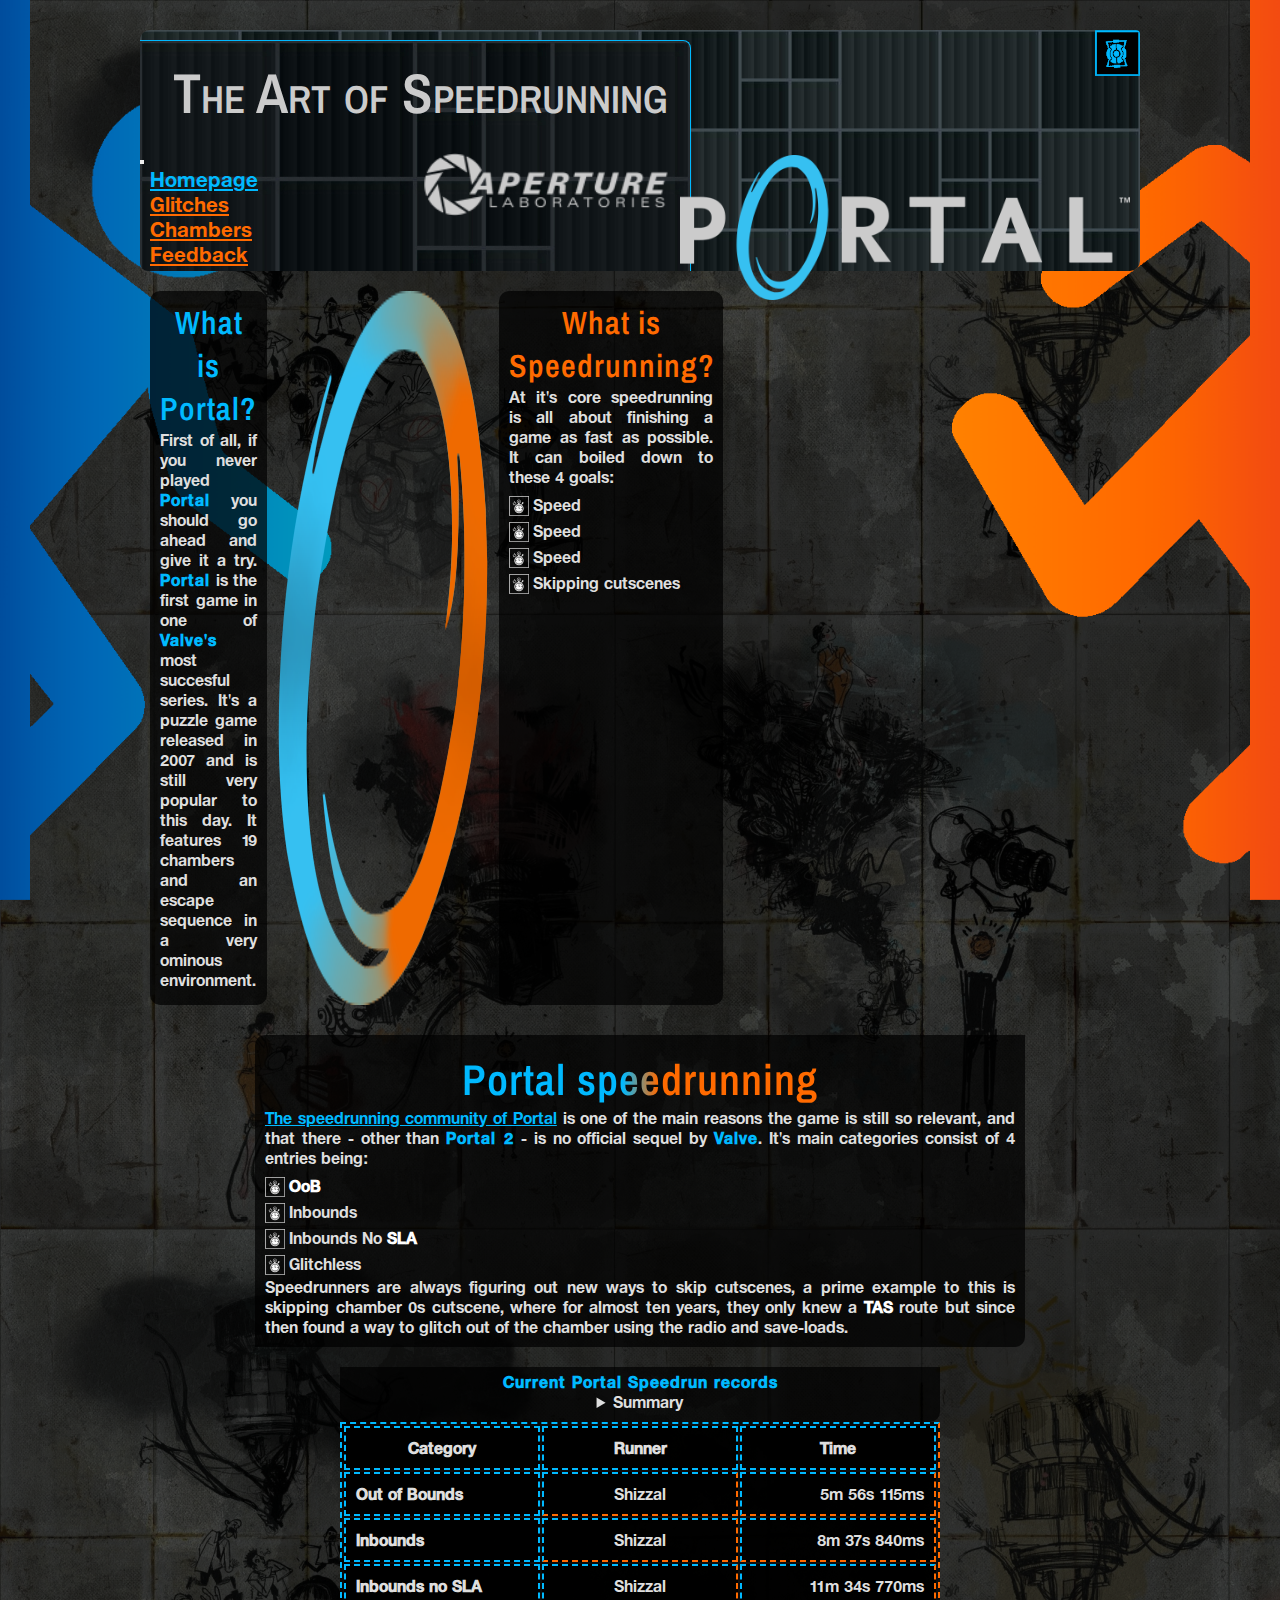
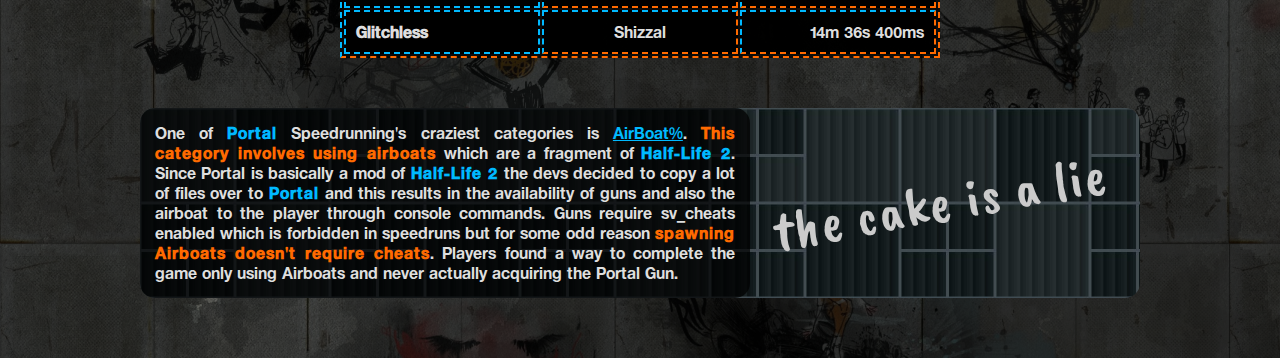
==== index.html @ de826d4c "Add files via upload" ====
<!DOCTYPE html>
<html lang="en">
<!-- Made by Mátyás Sebők aka. MeepOwned13  -->

<head>
    <meta charset="UTF-8">
    <meta http-equiv="X-UA-Compatible" content="IE=edge">
    <meta name="viewport" content="width=device-width, initial-scale=1.0">
    <title>The Art of Speedrunning Portal - Homepage</title>
    <link rel="icon" href="./media/custom_logo.png" type="image/x-icon">

    <!-- Bootstrap CSS -->
    <link href="https://cdn.jsdelivr.net/npm/bootstrap@5.1.3/dist/css/bootstrap.min.css" rel="stylesheet"
        integrity="sha384-1BmE4kWBq78iYhFldvKuhfTAU6auU8tT94WrHftjDbrCEXSU1oBoqyl2QvZ6jIW3" crossorigin="anonymous">

    <link rel="stylesheet" href="./style/main.css">
    <link rel="stylesheet" href="./style/alternate.css" id="altstyle" disabled>
    <link rel="stylesheet" href="./style/screen.css">
    <link rel="stylesheet" href="./style/print.css">
    <script src="./scripts/switcher.js"></script>
</head>

<body>
    <nav class="jumptocontent">
        <a href="#content"><span>Jump to content</span></a>
    </nav>
    <header>
        <nav class="switcher" onclick="switchStyle()"><a href="#"><img src="./media/accessibility_icon.png" alt="Switcher for accessable style"></a></nav>
        <h1>The Art of Speedrunning</h1>
        <a href="media/full_logo.png" target="blank"><img src="media/lowres_full_logo.png"
                alt="Portal text with Portal logo"></a>
        <nav class="navbar navbar-expand-md navbar-dark">
            <div class="container-fluid">
                <a class="navbar-brand d-md-none" href="index.html">
                    <img src="media/Aperture_Laboratories_Logo.png" alt="Aperture Laboratories Logo">
                </a>
                <button class="navbar-toggler" type="button" data-bs-toggle="collapse"
                    data-bs-target="#navbarSupportedContent" aria-controls="navbarSupportedContent"
                    aria-expanded="false" aria-label="Toggle navigation">
                    <span class="navbar-toggler-icon"></span>
                </button>
                <div class="collapse navbar-collapse" id="navbarSupportedContent">
                    <ul class="navbar-nav me-auto mb-2 mb-lg-0">
                        <li class="nav-item">
                            <a class="nav-link active" aria-current="page" href="index.html">Homepage</a>
                        </li>
                        <li class="nav-item">
                            <a class="nav-link" href="glitches.html">Glitches</a>
                        </li>
                        <li class="nav-item">
                            <a class="nav-link" href="chambers.html">Chambers</a>
                        </li>
                        <li class="nav-item">
                            <a class="nav-link" href="feedback.html">Feedback</a>
                        </li>
                    </ul>
                </div>
            </div>
        </nav>
    </header>
    
    <main id="content">
        <section class="triple">
            <h2 class="invisible">Introduction</h2>
            <article class="boxed">
                <h2>What is Portal?</h2>
                <p>First of all, if you never played <b>Portal</b> you should go ahead and give it a try.
                    <b>Portal</b> is the first game in one of <b>Valve's</b> most succesful
                    series. It's a puzzle game released in 2007 and is still very
                    popular to this day. It features 19 chambers and an escape sequence in a very ominous environment.
                </p>
            </article>
            <img src="media/custom_logo.png" alt="A blue portal">
            <article class="boxed">
                <h2>What is Speedrunning?</h2>
                <p>At it's core speedrunning is all about finishing a game as fast as possible. It can boiled down to
                    these 4 goals:</p>
                <ul>
                    <li>Speed</li>
                    <li>Speed</li>
                    <li>Speed</li>
                    <li>Skipping cutscenes</li>
                </ul>
            </article>
        </section>

        <article class="portalsr">
            <h2><span>Portal speedrunning</span></h2>
            <p><a href="https://www.speedrun.com/portal" target="blank">The speedrunning community of Portal</a> is
                one of the main reasons the game is still so relevant, and
                that there - other than <b>Portal 2</b> - is no official sequel by <b>Valve</b>. It's main categories
                consist of
                4 entries being:</p>
            <ul>
                <li><abbr title="Out of Bounds">OoB</abbr></li>
                <li>Inbounds</li>
                <li>Inbounds No <abbr title="Save-Load Abuse">SLA</abbr></li>
                <li>Glitchless</li>
            </ul>
            <p>Speedrunners are always figuring out new ways to skip cutscenes, a prime example to this is skipping
                chamber 0s cutscene, where for almost ten years, they only knew a <abbr
                    title="Tool Assisted Speedrun">TAS</abbr> route
                but since then found a way to glitch out of the chamber using the radio and save-loads.</p>
        </article>


        <section class="runstable">
            <h2 class="invisible">Table of current top runs</h2>
            <table>
                <caption>
                    <strong>Current Portal Speedrun records</strong>
                    <details>
                        <summary>Summary</summary>
                        <p>The table has 3 columns (category, runner, time), in each row there's the category, the
                            runner who holds the current record and his time.</p>
                    </details>
                </caption>
                <tr>
                    <th scope="col">Category</th>
                    <th scope="col">Runner</th>
                    <th scope="col">Time</th>
                </tr>
                <tr>
                    <th scope="row">Out of Bounds</th>
                    <td>Shizzal</td>
                    <td><time datetime="00:05:56.115">5m 56s 115ms</time></td>
                </tr>
                <tr>
                    <th scope="row">Inbounds</th>
                    <td>Shizzal</td>
                    <td><time datetime="00:08:37.840">8m 37s 840ms</time></td>
                </tr>
                <tr>
                    <th scope="row">Inbounds no SLA</th>
                    <td>Shizzal</td>
                    <td><time datetime="00:11:34.770">11m 34s 770ms</time></td>
                </tr>
                <tr>
                    <th scope="row">Glitchless</th>
                    <td>Shizzal</td>
                    <td><time datetime="00:14:36.400">14m 36s 400ms</time></td>
                </tr>
            </table>
        </section>
    </main>

    <footer>
        <div class="teleports"></div>
        <h2>the cake is a lie</h2>
        <p>One of <b>Portal</b> Speedrunning's craziest categories is <a href="https://www.youtube.com/watch?v=H4q3iiAjKcI" target="blank">AirBoat%</a>.
            <strong>This category involves using airboats</strong> which
            are a fragment of <b>Half-Life 2</b>. Since Portal is basically a mod of <b>Half-Life 2</b> the devs decided to copy a lot of
            files over to <b>Portal</b> and this results in the availability of guns and also the airboat to the player
            through console commands. Guns require sv_cheats enabled which is forbidden in speedruns but for some odd
            reason <strong>spawning Airboats doesn't require cheats</strong>. Players found a way to complete the game
            only using Airboats and
            never actually acquiring the Portal Gun.</p>
    </footer>
    <script src="https://cdn.jsdelivr.net/npm/bootstrap@5.0.0-beta3/dist/js/bootstrap.bundle.min.js"
        integrity="sha384-JEW9xMcG8R+pH31jmWH6WWP0WintQrMb4s7ZOdauHnUtxwoG2vI5DkLtS3qm9Ekf"
        crossorigin="anonymous"></script>
</body>

</html>
---- style/main.css ----
@font-face {
    font-family: SourceFont;
    src: url('../fonts/NeueHelveticaBQ-Bold.otf') format('opentype');
}
@font-face {
    font-family: TitleFont;
    src: url('../fonts/ArchivoNarrow-SemiBold.ttf') format('truetype');
}
@font-face {
    font-family: CakeText;
    src: url('../fonts/CaveatBrush-Regular.ttf') format('truetype');
}

:root {
    --portalblue: rgb(0, 185, 255);
    --portalorange: rgb(255, 106, 0);
    --boxcolor: rgba(0, 0, 0, 0.7);
    --gradient: linear-gradient(90deg, var(--portalblue) 45%, var(--portalorange) 55%);
}

* {
    margin: 0;
    padding: 0;
    font-family: SourceFont, Arial, Helvetica, sans-serif;
    color: rgb(222, 222, 222);
}

body {
    background-color: black;
    background-image: url('../media/custom_left.png'), url('../media/custom_right.png'), url('../media/longtiles_dark.png');
    background-size: contain, contain, auto;
    background-repeat: no-repeat, no-repeat, repeat-y;
    background-attachment: fixed, fixed, scroll;
    background-position: left, right, 0 0;
    padding: 10px;
    font-size: medium;
}

header, main, footer {
    position: relative;
    margin: auto;
    width: 80%;
    min-width: 280px;
    max-width: 1000px;
}

/* #region basestyle */

p {
    text-align: justify;
    margin-bottom: 5px;
}

li {
    text-align: left;
    background-image: url("../media/icon_time.png");
    background-repeat: no-repeat;
    background-position: left 4px;
    padding: 3px 10px 3px 24px;
    list-style: none;
}

h1 {
    width: 55%;
    font-family: TitleFont, Arial, Helvetica, sans-serif;
    font-variant: small-caps;
    font-size: 350%;
    color: rgb(203, 203, 203);
    padding: 15px 5px;
    text-align: center;
    float: left;
}

h2 {
    font-family: TitleFont, Arial, Helvetica, sans-serif;
    letter-spacing: 1px;
    font-size: 200%;
    color: var(--portalblue);
    text-align: center;
}

b, strong {
    font-weight: bold;
    letter-spacing: 1px;
}

b {
    color: var(--portalblue);
}

strong {
    color: var(--portalorange);
}

q {
    font-style: italic;
    font-size: 95%;
    color: white;
}

abbr[title] {
    border: none;
    text-decoration: none;
    color: white;
    font-weight: 900;
}

abbr:hover::after {
    content: attr(title);
    font-weight: 400;
    margin: 0 5px;
    padding: 5px;
    border-radius: 8px;
    border: 1px solid var(--portalblue);
    background: black;
    color: white;
}

.vidwrap {
    position: relative;
    padding-top: 56.25%; /* 16:9 */
}

.vidwrap iframe {
    border-radius: 0 0 6px 6px;
    width: 100%;
    height: 100%;
    top: 0;
    left: 0;
    position: absolute;
}

a {
    color: var(--portalblue);
}

a:hover {
    color: var(--portalorange);
}

a:visited {
    color: rgb(0, 120, 255);
}

a:visited:hover {
    color: var(--portalorange);
}

h2.invisible {
    display: none;
}

/* #endregion */

/* #region jumptocontent */

.jumptocontent {
    text-align: center;
    width: 210px;
    margin: 20px auto 20px;
}

.jumptocontent a {
    position: absolute;
    left: -9999px;
}

.jumptocontent a:focus {
    position: static;
    background: var(--boxcolor);
    padding: 5px;
    text-decoration: none;
    outline: none;
    border: 2px solid var(--portalblue);
    border-right: 2px solid var(--portalorange);
    border-bottom: 2px solid var(--portalorange);
    border-radius: 5px;
    font-size: 150%;
}

.jumptocontent span {
    background-image: linear-gradient(90deg, var(--portalblue), var(--portalorange));
    background-clip: text;
    -webkit-background-clip: text;
    color:transparent;
}

/* #endregion */

/* #region header */

header {
    padding: 10px 0 0 0;
    border-radius: 10px;
    background-image: url('../media/dark_tiles.jpg');
    background-repeat: repeat;
    position: relative;
    background-size: 40%;
    margin-bottom: 10px;
}

header img {
    width: 45%;
    padding: 1% 10px 20px;
    float: right;
}

header > a img{
    min-width: 300px;
}

.navbar-nav li {
    background: none;
    padding: 0 10px;
    font-size: 120%;
}

.navbar {
    width: 55%;
    background-image: url('../media/nav_tiles.jpg');
    background-size: contain;
    border-top: 1px solid var(--portalblue);
    border-right: 1px solid var(--portalblue);
    border-radius: 0 8px;
    padding: 4px 0;
    font-size: 108%;
}

.navbar-nav {
    margin: 0 auto;
}

.navbar-dark .navbar-nav .nav-link {
    color: var(--portalorange);
}

.navbar-dark .navbar-nav .nav-link.active {
    color: var(--portalblue);
}

.navbar-dark .navbar-nav .nav-link:hover {
    color: white;
    transition: 0.6s;
}

.navbar-brand img {
    padding: 0;
    margin: 8px 0;
    text-align: left;
}

a.navbar-brand.d-md-none {
    margin: 0;
}

    /* #region switcher */

    .switcher {
        cursor: pointer;
        position: absolute;
        top: 0;
        right: 0;
        width: 45px;
        height: 45.58px;
        
        border-radius: 0 6px 0 0;
    }
    
    .switcher img {
        background: black;
        border-radius: 0 4px 0 0;
        padding: 0;
        width: 100%;
    }

    .switcher:hover img {
        filter: hue-rotate(190deg);
        transform: rotate(720deg);
        transition: transform 1s, filter 0.8s;
    }

    .switcher:hover::before {
        content: "Alternate style";
        position: absolute;
        left: -160px;
        top: 5px;
        font-size: 130%;
        border: 2px solid var(--portalorange);
        border-radius: 5px;
        padding: 0 5px;
        background-color: black;
        transition: 0.5s;
    }

    /* #endregion */

/* #endregion */

/* #region footer */

footer {
    margin: 50px auto;
    position: relative;
    background-image: url("../media/dark_tiles.jpg");
    background-size: contain;
    border-radius: 15px;
}

footer h2 {
    text-align: center;
    width: 40%;
    margin-top: 0;
    position: absolute;
    top: 50%;
    right: 0;
    -ms-transform: translateY(-50%) rotate(-10deg);
    transform: translateY(-50%) rotate(-10deg);
    float: right;
    font-size: 350%;
    font-family: CakeText, cursive;
    font-weight: 500;
    letter-spacing: 2px;
    color: rgb(203, 203, 203);
}

footer p {
    width: 58%;
    background: var(--boxcolor);
    border-radius: 15px;
    padding: 15px;
}

footer:hover h2 {
    animation: GoThrough 0.5s linear infinite;
    transform: rotate(0);
    transition: 0.3s;
}

@keyframes GoThrough {
    0%{}

    25%{
        top:65%
    }

    25.1% {
        top: 0%;
    }

    100%{}
}

footer div.teleports {
    display: none;
}

footer:hover div.teleports {
    width: 42%;
    height: 100%;
    display: block;
    position: absolute;
    right: 0;
    top: 0;
    background-image: url('../media/top.png'), url('../media/bottom.png');
    background-size: contain, contain;
    background-repeat: no-repeat, no-repeat;
    background-position: top, bottom;
    border-radius: 10px;
}

/* #endregion */

/* #region triple */

.triple {
    margin: auto;
    padding: 10px;
    display: flex;
}

.triple img {
    margin: 0 10px;
}

.triple img:hover {
    filter: hue-rotate(360deg);
    transition: 2s;
}

.boxed {
    width: 40%;
    background: var(--boxcolor);
    padding: 10px;
    border-radius: 10px;
}

.boxed:nth-of-type(2) h2 { color: var(--portalorange);}

/* #endregion */

/* #region portalsr */

.portalsr {
    width: 75%;
    margin: 20px auto 10px;
    background-color: var(--boxcolor);
    border-radius: 10px 0;
    padding: 15px 10px 5px;
}

.portalsr h2 {
    font-size: 270%;
}

.portalsr h2 span {
    font-family: TitleFont, Arial, Helvetica, sans-serif;
    background-image: var(--gradient);
    background-clip: text;
    -webkit-background-clip: text;
    color: transparent;
}

.portalsr li {
    text-align: left;
}

/* #endregion */

/* #region table */

table, tr, td, th {
    margin: 20px auto 5px;
    width: 60%;
    border: 2px dashed var(--portalblue);
    border-right: 2px dashed var(--portalorange);
    border-bottom: 2px dashed var(--portalorange);
    background: var(--boxcolor);
}

tr, td, th {
    width: 33%;
    margin: 0;
    padding: 10px;
    text-align: center;
}

th {
    border: 2px dashed var(--portalblue);
}

th[scope="row"]{
    text-align: left;
}

tr td:nth-child(3){
    text-align: right;
}

caption {
    background: var(--boxcolor);
    padding: 5px 10px 10px;
    border-radius: 0 0 10px 10px;
}

caption strong {
    color: var(--portalblue);
}

/* #endregion */

/* #region sidebyside */

.sidebyside {
    width: 95%;
    margin: 20px auto 20px;
}

.carousel img {
    border-radius: 0 0 6px 6px;
}

.sidebyside .text {
    background: var(--boxcolor);
    padding: 10px 15px 10px;
    border-radius: 10px 10px 0 0;
    margin: 10px 0 0px;
}

.sidebyside .extra {
    margin: 0px auto 10px;
    border-radius: 0 0 10px 10px;
    background: var(--boxcolor);
}

.extra img {
    width: 100%;
    height: auto;
}

figure {
    margin: 0;
    width: 100%;
    text-align: center;
}

figcaption {
    text-align: center;
    border-radius: 0 0 8px 8px;
}

video {
    width: 100%;
    height: auto;
    text-align: center;
}

.righttext .text h2 { color: var(--portalorange);}

.righttext .extra {
    border: 4px solid var(--portalblue);
    border-right: 6px groove var(--portalorange);
    border-top: 6px groove var(--portalorange);
}

.lefttext .extra {
    border: 4px solid var(--portalorange);
    border-left: 6px groove var(--portalblue);
    border-top: 6px groove var(--portalblue);
}


/* #endregion */

/* #region experience */

    .experience {
        width: 90%;
        margin: 0 auto 30px;
    }

    .experience .boxed {
        margin-top: 30px;
        width: 100%;
    }

    .experience .boxed:nth-of-type(1) {
        border-radius: 10px 10px 0 0;
        margin: auto;
    }

    .experience h2 {
        font-size: 230%;
    }

    .experience h2 span {
        font-family: TitleFont, Arial, Helvetica, sans-serif;
        background-image: var(--gradient);
        background-clip: text;
        -webkit-background-clip: text;
        color:transparent;
    }

    .experience .vidwrap {
        border-radius: 0 0 10px 10px;
        border: 4px solid rgb(203, 203, 203);
        border-right: 6px groove var(--portalorange);
        border-left: 6px groove var(--portalblue);
    }

/* #endregion */

/* #region feedback */

    form {
        width: 90%;
        margin: auto;
    }

    fieldset {
        background: var(--boxcolor);
        border-radius: 10px;
        padding: 10px;
        margin-top: 10px;
        margin: auto;
    }

    legend {
        margin: 0;
        text-align: center;
        color: var(--portalblue);
    }

    input, textarea {
        background-color: black;
        border: 1px solid var(--portalblue);
        padding: 2px 5px;
    }

    .data {
        width: 98%;
    }
    
    .data input, textarea {
        width: 100%;
        transition: 0.1s;
    }
    
    .data input:hover, .data input:focus, textarea:hover, textarea:focus {
        border: 2px solid var(--portalorange);
    }

    .data input:focus, textarea:focus {
        outline: none;
        border-radius: 5px;
    }

    .flex{
        display: flex;
        margin-top: 10px;
    }

    .flex div, .flex fieldset {
        width: 48%;
        margin: auto;
    }

    .checkboxes label:hover, .radiobuttons label:hover {
        color: var(--portalorange);
        margin-left: 10px;
        transition: 0.3s;
    }

    input[type="checkbox"]:checked + label, input[type="radio"]:checked + label{
        color: var(--portalorange);
    }

    input[type="checkbox"], input[type="radio"] {
        -webkit-appearance: none;
        appearance: none;
        margin: 0 5px 0 10px;
        background: var(--boxcolor);
        border: 1px solid var(--portalblue);
        display: inline-block;
        transition: 0.2s;
    }

    input[type="checkbox"] {
        padding: 7px;
        border-radius: 3px;
    }

    input[type="checkbox"]:checked, input[type="radio"]:checked{
        padding: 8px;
        border-color: var(--portalorange);
        background-color: var(--portalorange);
    }

    input[type="radio"] {
        padding: 7px;
	    border-radius: 50px;
    }

    .flex fieldset.areainput {
        width: 72%;
        text-align: center;
    }

    .flex fieldset.submitreset {
        width: 25%;
        text-align: center;
        font-size: 120%;
    }

    input[type="submit"], input[type="reset"] {
        width: 100%;
        margin-top: 20px;
        border-radius: 5px;
        border: 2px solid var(--portalblue);
    }

    input[type="submit"]:hover, input[type="reset"]:hover {
        border-color: var(--portalorange);
        color: var(--portalorange);
    }

/* #endregion */
---- style/alternate.css ----
:root {
    --boxcolor: black;
}

body {
    background-image: url('../media/short_left.png'), url('../media/short_right.png'), url('../media/longtiles_dark.png');
    font-size: x-large;
}

* {
    color: white;
}

header, main, footer{
    width: 95%;
    max-width: 1300px;
}

li {
    background-position: left 10px;
}

header {
    background-image: url("../media/nav_tiles.jpg");
}

header img {
    display:block;
    float: none;
    width: 50%;
    margin: auto;
}

h1 {
    width: 100%;
}

.jumptocontent {
    width: 410px;
}

.navbar {
    width: 100%;
    background: var(--boxcolor);
    border-radius: 0 0 8px 8px;
    border-right: none;
    padding: 0;
}

footer h2 {
    display: none;
}

footer p {
    width: 100% !important;
}

footer:hover h2{
    animation: none;
}

footer:hover div.teleports{
    display: none;
}

.triple img {
    display: none;
}

.boxed {
    width: 50%;
}

.boxed:nth-of-type(1) {
    margin-right: 20px;
}

legend {
    font-size: 120%;
}

.switcher img {
    filter: hue-rotate(190deg);
}

.switcher:hover img {
    filter: hue-rotate(0deg);
    transform: rotate(720deg);
    transition: transform 1s, filter 0.8s;
}

.switcher:hover::before {
    content: "Default style";
    left: -185px;
    top: 1px;
    font-size: 110%;
    border: 2px solid var(--portalblue);
}

@media screen and (max-width: 800px) {
    h1 {
        font-size: 240% !important;
    }

    h2, .portalsr h2, .experience h2 {
        font-size: 180%;
    }

    table {
        font-size: 80%;
    }

    .checkboxes, .radiobuttons {
        font-size: 85%;
    }

}

@media screen and (max-width: 1000px) {
    .navbar {
        font-size: 90%;
    }
}
---- style/screen.css ----
@media screen and (max-width: 1200px) {
    body {
        background-image: url('../media/short_left.png'), url('../media/short_right.png'), url('../media/longtiles_dark.png');
    }

    header, main, footer {
        width: 85%;
    }
}

/* #region header */

@media screen and (max-width: 767px) {
    .nav-item {
        text-align: right;
        background-position: right;
        padding: 3px 25px 3px 10px;
    }
}

@media screen and (max-width: 1200px) {
    header img {
        display:block;
        float: none;
        width: 50%;
        margin: auto;
    }

    h1 {
        width: 100%;
        font-size: 350%;
        margin-top: 10px;
    }

    .navbar {
        width: 100%;
        border-radius: 0 0 8px 8px;
        border-right: none;
        padding: 0;
    }
}

/* #endregion */

/* #region footer */

@media screen and (max-width: 1200px) {

    footer h2 {
        -ms-transform: translateY(-50%);
        transform: translateY(-50%);
        text-align: center;
        width: 20%;
        height: 100%;
        writing-mode: vertical-rl;
        left: 75%;
        padding-left: 5%;
    }

    footer p {
        width: 70%;
    }

    footer:hover h2{
        animation: none;

        -ms-transform: translateY(-50%);
        transform: translateY(-50%);
    }

    footer:hover div.teleports{
        display: none;
        width: 0;
        height: 0;
    }
}

/* #endregion */

/* #region triple */

@media screen and (max-width: 1000px) {
    .triple img {
        display: none;
    }

    .boxed {
        width: 50%;
    }

    .boxed:nth-of-type(1) {
        margin-right: 20px;
    }
}

@media screen and (max-width: 700px) {
    .triple {
        display: block;
    }
    .boxed {
        width: 100%;
        margin-bottom: 10px;
    }
}

/* #endregion */

/* #region portalsr */

@media screen and (max-width: 1000px) {
    .portalsr {
        width: 95%;
    }
}

/* #endregion */

/* #region table */

@media screen and (max-width: 1000px) {
    table {
        width: 95%;
    }
}

/* #endregion */

/* #region sidebyside */

@media screen and (min-width: 1000px) {
    .sidebyside {
        margin: 10px 2.5% 10px ;
        display: inline-block;
        position: relative;
    }
    
    .sidebyside .text {
        width: 50%;
        padding: 10px 10px 0;
        border-radius: 10px;
        margin: 0;
    }
    
    .sidebyside .extra {
        width: 48%;
        margin: 0;
        position: absolute;
        top: 50%;
        -ms-transform: translateY(-50%);
        transform: translateY(-50%);
    }

    .extra img {
        border-radius: 0 8px 0 0;
    }

    .righttext figcaption {
        border-radius: 0 0 8px 0;
    }
    
    .righttext video {
        border-radius: 8px 0 0 0;    
    }

    .righttext .text {
        float: right;
        margin-left: 10px;
    }
    
    .righttext .extra {
        float: left;
        left: 0;
        border: 3px solid var(--portalblue);
        border-right: 6px groove var(--portalorange);
        border-radius: 10px 0 0 10px;
    }

    .righttext .carousel img {
        border-radius: 6px 0 0 6px;
    }

    .righttext figcaption {
        border-radius: 0 0 0 8px;
    }
    
    .lefttext .text {
        float: left;
        margin-right: 10px;
    }
    
    .lefttext .extra {
        float: right;
        right: 0;
        border: 3px solid var(--portalorange);
        border-left: 6px groove var(--portalblue);
        border-radius: 0 10px 10px 0;
    }

    .righttext .extra .vidwrap iframe {
        border-radius: 6px 0 0 6px;
    }
    
    .lefttext .extra .vidwrap iframe {
        border-radius: 0 6px 6px 0;
    }
}

/* #endregion */

/* #region feedback */

@media screen and (max-width: 800px) {
    form {
        width: 95%;
    }

    .flex {
        display: block;
    }

    .data, .flex div, .flex fieldset {
        width: 95%;
    }

    .checkboxes {
        border-radius: 10px 10px 0 0;
    }

    .radiobuttons {
        border-radius: 0 0 10px 10px;
    }

    .flex fieldset.areainput {
        width: 95%;
    }

    .flex fieldset.submitreset {
        margin-top: 20px;
        width: 95%;
    }

    input[type="submit"], input[type="reset"] {
        width: 45%;
        margin: 5px auto;
    }

    input#nickname {
        margin-bottom: 10px;
    }
}

/* #endregion */
---- style/print.css ----
@media print {
    
    :root {
        --portalblue: black;
        --portalorange: black;
    }

    * {
        font-family: 'Times New Roman', Times, serif;
        color: black;
    }

    h2, .portalsr h2 span, .boxed h2 span, footer h2 {
        font-family: 'Garamond', 'Times New Roman', Times, serif;
        font-weight: bold;
    }

    a, a:visited {
        color: black;
    }

    header, main, footer {
        width: 95%;
        font-size: medium;
    }

    header {
        display: none;
    }

    li {
        list-style: circle;
    }

    footer {
        margin: 0 auto;
    }
    
    footer h2 {
        display: block;
        width: 100%;
        position: relative;
        transform: none;
        top: 0;
        text-align: center;
        font-size: 350%;
        font-weight: 500;
        letter-spacing: 2px;
        color: black;
        page-break-before: auto;
    }

    footer p {
        width: 100%;
    }

    .triple img {
        display: none;
    }

    .boxed {
        width: 50%;
    }

    .boxed:nth-of-type(1) {
        margin-right: 20px;
    }

    .portalsr h2 span {
        color: var(--portalblue);
    }

    caption {
        display: none;
    }

    table {
        page-break-before: always;
        margin-bottom: 30px;
    }
    
    .vidwrap {
        display: none;
    }

    .carousel {
        display: none;
    }

    .extra {
        margin: auto;
        width: 50%;
    }

    .extra img {
        width: 100%;
    }

    aside.extra {
        display: none;
    }

    .righttext .extra, .lefttext .extra {
        border: none;
    }

    .experience {
        margin-bottom: 0;
    }

    .boxed h2 span {
        color: var(--portalblue);
    }

    .experience .boxed {
        margin: 0;
    }

    .printbreak {
        page-break-before: always;
    }

    form {
        display: none;
    }

    a:after {
        content: " (" attr(href) ")";
    }

    a[href="media/companion_cube.jpg"]::after {
        content: none;
    }

    div.nav{
        display: none;
    }
}
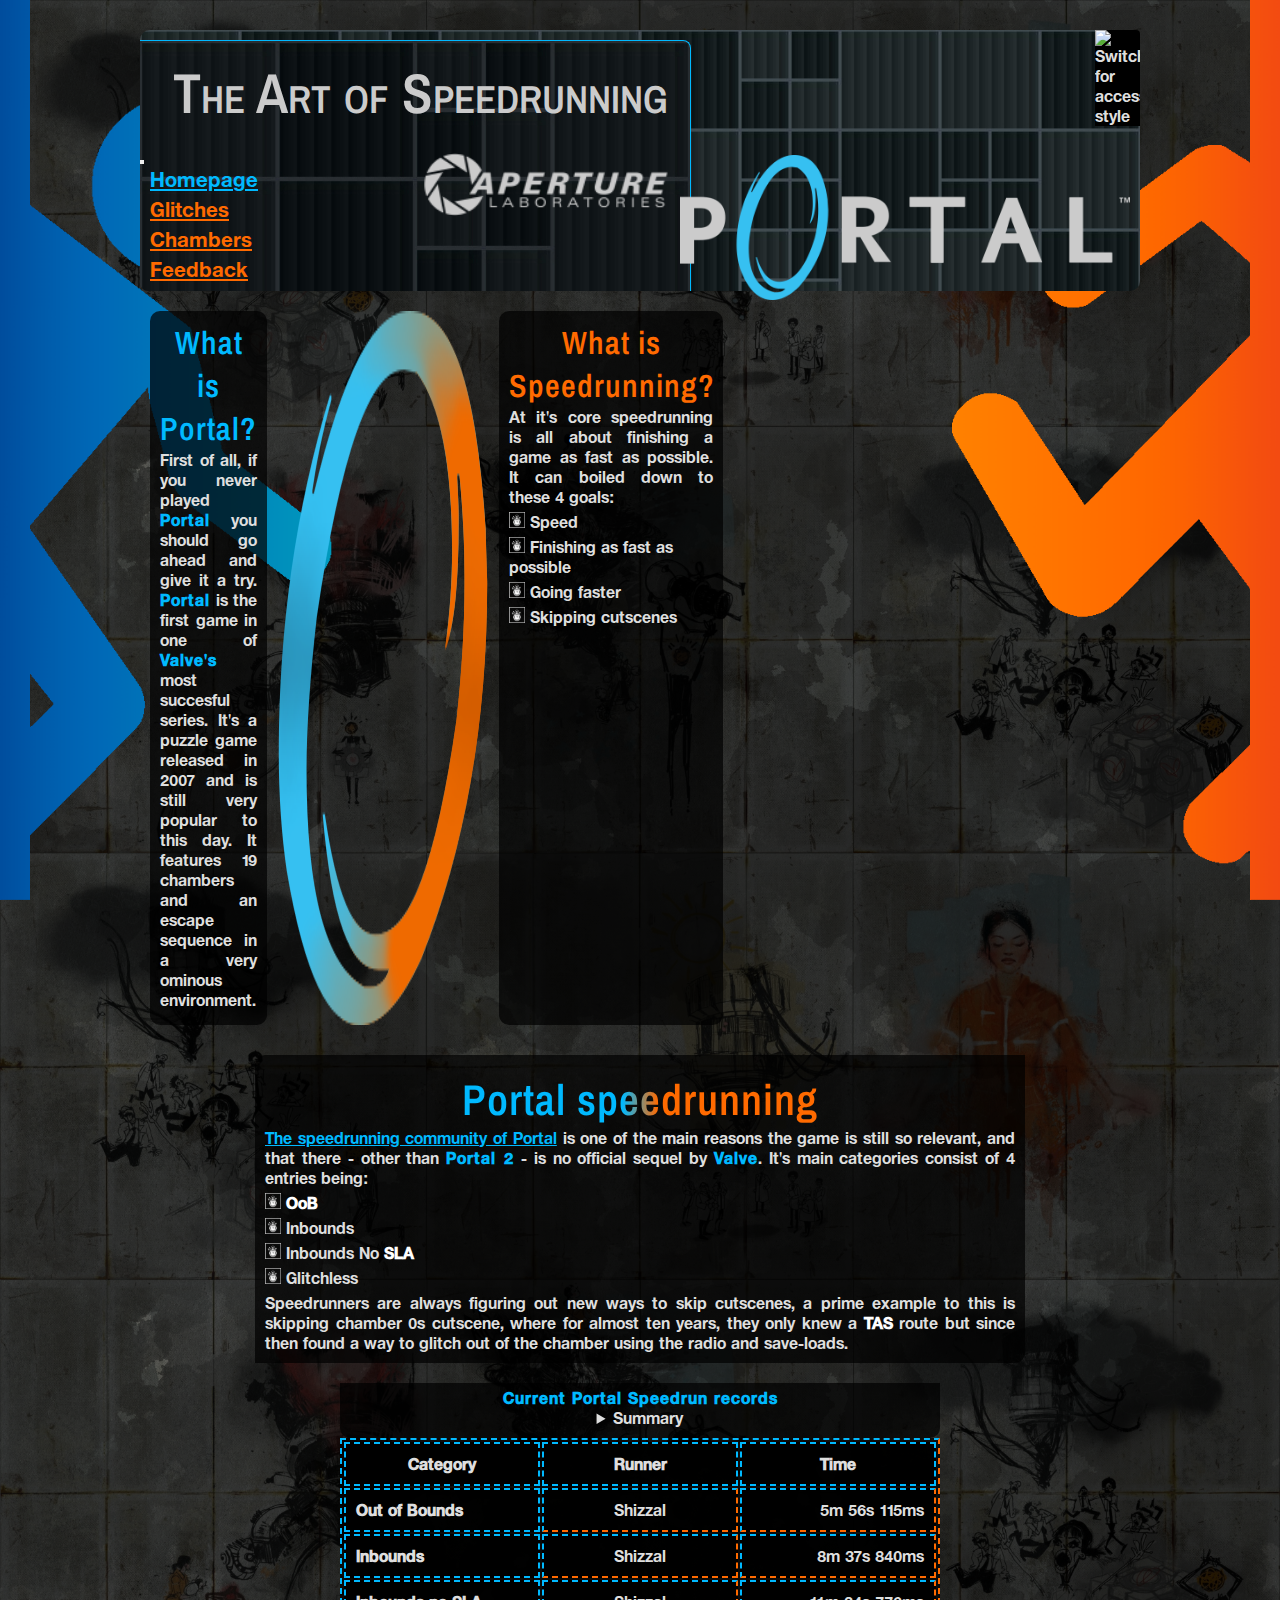
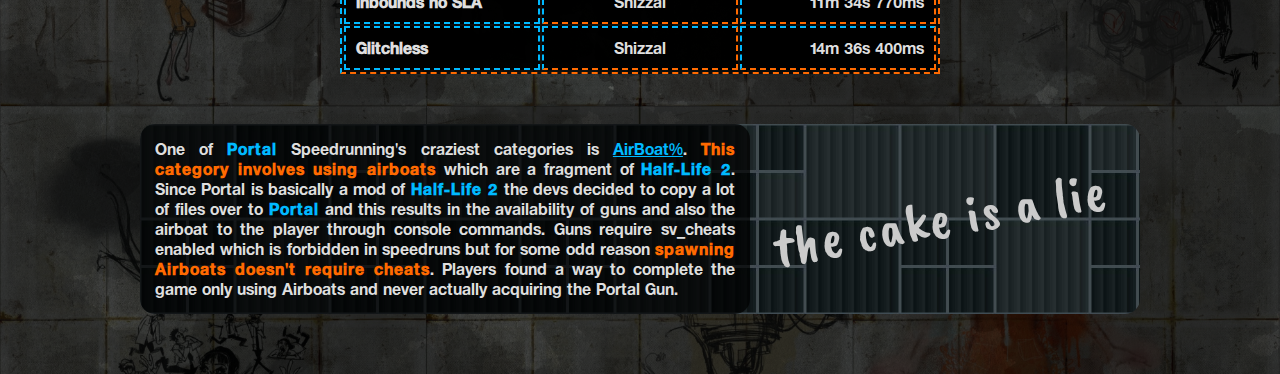
==== commit aace5363: "Add files via upload" ====
--- a/index.html
+++ b/index.html
@@ -25,7 +25,7 @@
         <a href="#content"><span>Jump to content</span></a>
     </nav>
     <header>
-        <nav class="switcher" onclick="switchStyle()"><a href="#"><img src="./media/accessibility_icon.png" alt="Switcher for accessable style"></a></nav>
+        <nav class="switcher" onclick="switchStyle()"><a href="#"><img src="./media/icons/accessibility_icon.png" alt="Switcher for accessable style"></a></nav>
         <h1>The Art of Speedrunning</h1>
         <a href="media/full_logo.png" target="blank"><img src="media/lowres_full_logo.png"
                 alt="Portal text with Portal logo"></a>
@@ -77,8 +77,8 @@
                     these 4 goals:</p>
                 <ul>
                     <li>Speed</li>
-                    <li>Speed</li>
-                    <li>Speed</li>
+                    <li>Finishing as fast as possible</li>
+                    <li>Going faster</li>
                     <li>Skipping cutscenes</li>
                 </ul>
             </article>
--- a/style/main.css
+++ b/style/main.css
@@ -28,8 +28,8 @@
 body {
     background-color: black;
     background-image: url('../media/custom_left.png'), url('../media/custom_right.png'), url('../media/longtiles_dark.png');
-    background-size: contain, contain, auto;
-    background-repeat: no-repeat, no-repeat, repeat-y;
+    background-size: contain, contain, contain;
+    background-repeat: no-repeat, no-repeat, repeat;
     background-attachment: fixed, fixed, scroll;
     background-position: left, right, 0 0;
     padding: 10px;
@@ -49,15 +49,6 @@
 p {
     text-align: justify;
     margin-bottom: 5px;
-}
-
-li {
-    text-align: left;
-    background-image: url("../media/icon_time.png");
-    background-repeat: no-repeat;
-    background-position: left 4px;
-    padding: 3px 10px 3px 24px;
-    list-style: none;
 }
 
 h1 {
@@ -149,6 +140,30 @@
 h2.invisible {
     display: none;
 }
+
+/* #endregion */
+
+/* #region li */
+
+li {
+    text-align: left;
+    list-style: none;
+    margin-bottom: 5px;
+    transition: 0.2s;
+}
+
+li::before {
+    content: '';
+    display: inline-block;
+    background-image: url("../media/icon_time.png");
+    background-size: 16px;
+    width: 16px;
+    height: 16px;
+    margin-right: 5px;
+    transition: 0.2s;
+}
+
+/* .triple li:nth-of-type(4){background-image: url("../media/icon_time.png")} */
 
 /* #endregion */
 
@@ -215,6 +230,10 @@
     font-size: 120%;
 }
 
+.navbar-nav li::before{
+    content: none;
+}
+
 .navbar {
     width: 55%;
     background-image: url('../media/nav_tiles.jpg');
@@ -232,15 +251,17 @@
 
 .navbar-dark .navbar-nav .nav-link {
     color: var(--portalorange);
+    transition: color 0.4s;
 }
 
 .navbar-dark .navbar-nav .nav-link.active {
     color: var(--portalblue);
+    transition: color 0.4s;
 }
 
 .navbar-dark .navbar-nav .nav-link:hover {
     color: white;
-    transition: 0.6s;
+    transition: color 0.4s;
 }
 
 .navbar-brand img {
@@ -262,7 +283,6 @@
         right: 0;
         width: 45px;
         height: 45.58px;
-        
         border-radius: 0 6px 0 0;
     }
     
@@ -271,6 +291,7 @@
         border-radius: 0 4px 0 0;
         padding: 0;
         width: 100%;
+        transition: filter 0.4s;
     }
 
     .switcher:hover img {
@@ -290,6 +311,7 @@
         padding: 0 5px;
         background-color: black;
         transition: 0.5s;
+        pointer-events: none;
     }
 
     /* #endregion */
@@ -321,6 +343,7 @@
     font-weight: 500;
     letter-spacing: 2px;
     color: rgb(203, 203, 203);
+    transition: 0.3s;
 }
 
 footer p {
@@ -331,7 +354,7 @@
 }
 
 footer:hover h2 {
-    animation: GoThrough 0.5s linear infinite;
+    animation: GoThrough 0.3s linear infinite;
     transform: rotate(0);
     transition: 0.3s;
 }
@@ -380,6 +403,7 @@
 
 .triple img {
     margin: 0 10px;
+    transition: 0.5s;
 }
 
 .triple img:hover {
@@ -607,6 +631,7 @@
     
     .data input:hover, .data input:focus, textarea:hover, textarea:focus {
         border: 2px solid var(--portalorange);
+        transition: 0.1s;
     }
 
     .data input:focus, textarea:focus {
@@ -622,6 +647,10 @@
     .flex div, .flex fieldset {
         width: 48%;
         margin: auto;
+    }
+
+    .checkboxes label, .radiobuttons label {
+        transition: 0.3s;
     }
 
     .checkboxes label:hover, .radiobuttons label:hover {
@@ -632,6 +661,7 @@
 
     input[type="checkbox"]:checked + label, input[type="radio"]:checked + label{
         color: var(--portalorange);
+        transition: 0.3s;
     }
 
     input[type="checkbox"], input[type="radio"] {
@@ -641,7 +671,7 @@
         background: var(--boxcolor);
         border: 1px solid var(--portalblue);
         display: inline-block;
-        transition: 0.2s;
+        transition: 0.3s;
     }
 
     input[type="checkbox"] {
--- a/style/alternate.css
+++ b/style/alternate.css
@@ -85,8 +85,6 @@
 
 .switcher:hover img {
     filter: hue-rotate(0deg);
-    transform: rotate(720deg);
-    transition: transform 1s, filter 0.8s;
 }
 
 .switcher:hover::before {
@@ -95,6 +93,12 @@
     top: 1px;
     font-size: 110%;
     border: 2px solid var(--portalblue);
+}
+
+li::before {
+    background-size: 25px;
+    width: 25px;
+    height: 25px;
 }
 
 @media screen and (max-width: 800px) {
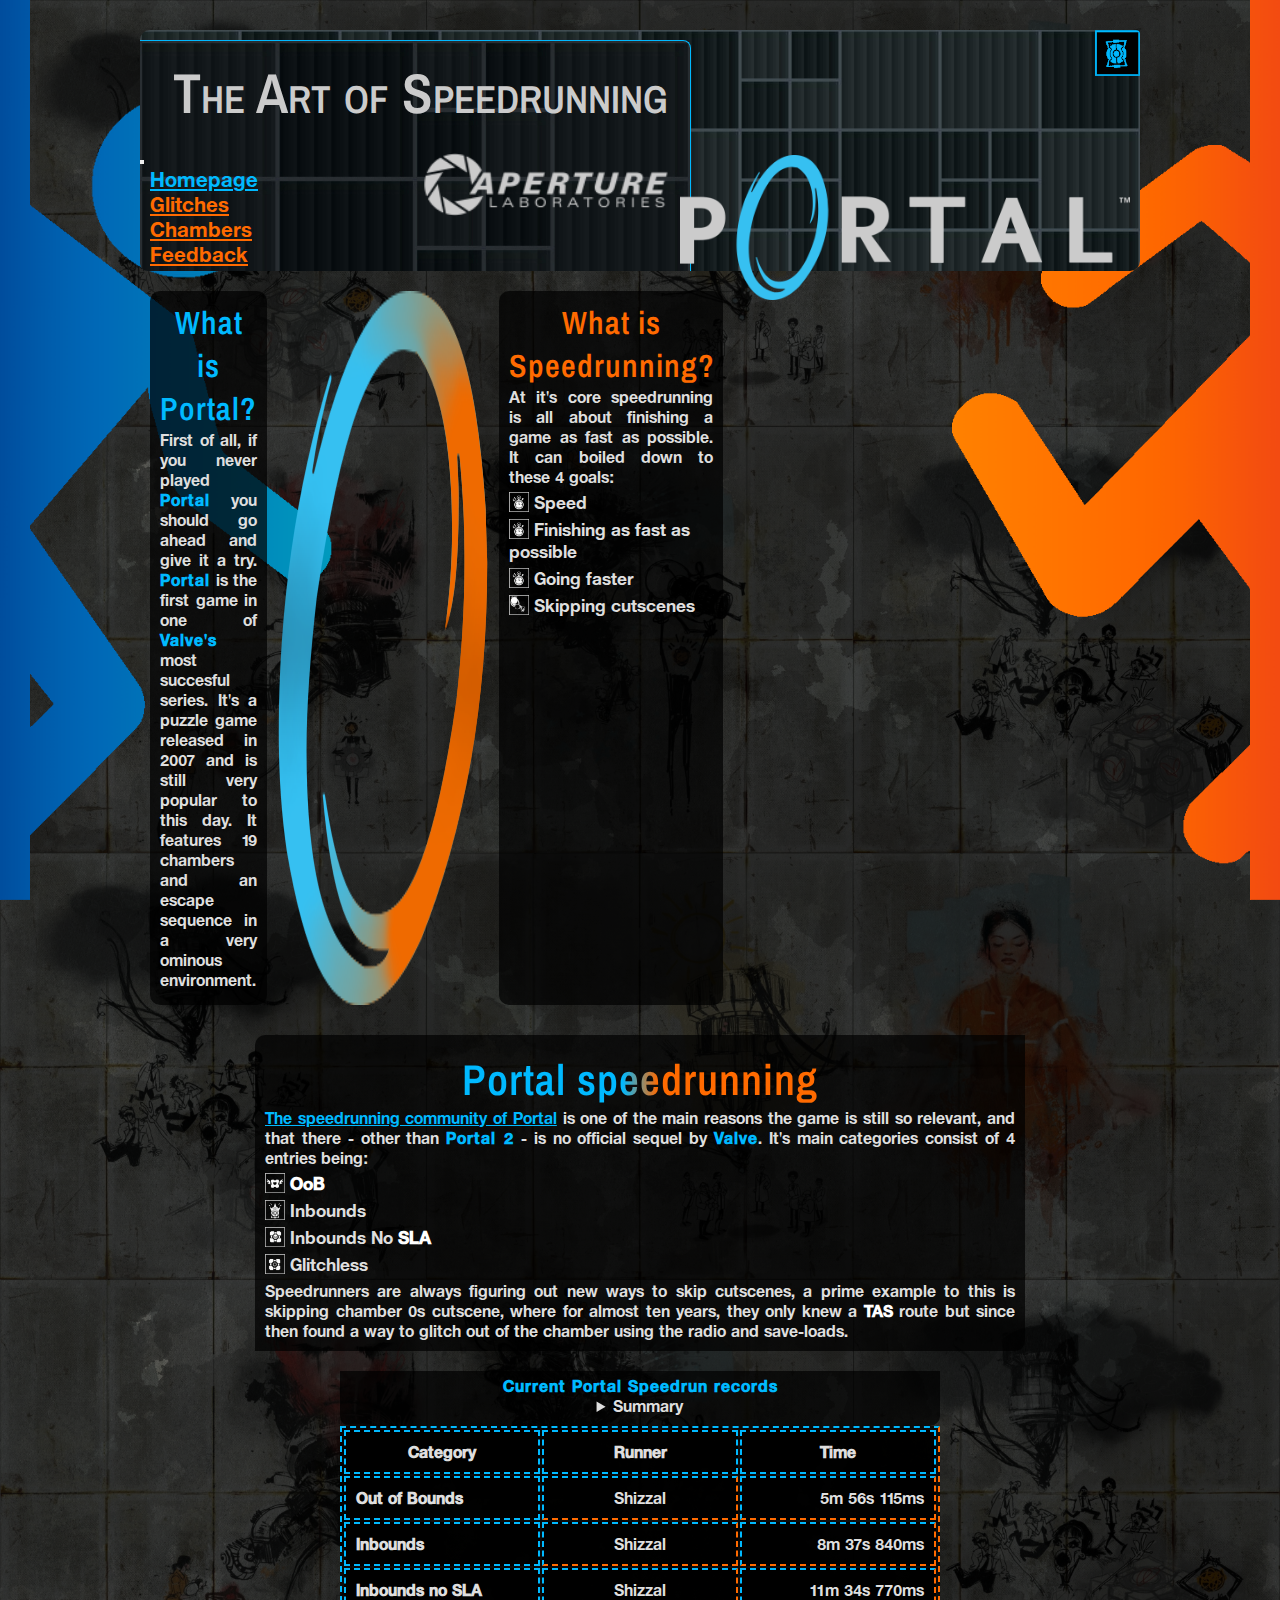
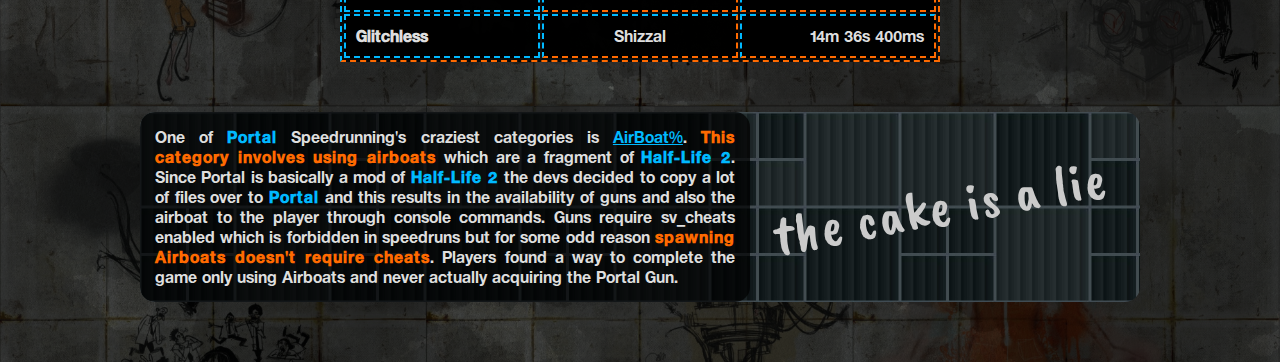
==== commit 2747fdba: "Add files via upload" ====
--- a/index.html
+++ b/index.html
@@ -145,7 +145,6 @@
     </main>
 
     <footer>
-        <div class="teleports"></div>
         <h2>the cake is a lie</h2>
         <p>One of <b>Portal</b> Speedrunning's craziest categories is <a href="https://www.youtube.com/watch?v=H4q3iiAjKcI" target="blank">AirBoat%</a>.
             <strong>This category involves using airboats</strong> which
--- a/style/main.css
+++ b/style/main.css
@@ -42,6 +42,7 @@
     width: 80%;
     min-width: 280px;
     max-width: 1000px;
+    transition: 0.2s;
 }
 
 /* #region basestyle */
@@ -148,22 +149,31 @@
 li {
     text-align: left;
     list-style: none;
+    font-size: 110%;
     margin-bottom: 5px;
-    transition: 0.2s;
 }
 
 li::before {
     content: '';
     display: inline-block;
-    background-image: url("../media/icon_time.png");
-    background-size: 16px;
-    width: 16px;
-    height: 16px;
+    margin-bottom: -3px;
+    background-image: url("../media/icons/icon_time.png");
+    background-size: 20px;
+    width: 20px;
+    height: 20px;
     margin-right: 5px;
-    transition: 0.2s;
-}
-
-/* .triple li:nth-of-type(4){background-image: url("../media/icon_time.png")} */
+}
+
+.triple li:nth-of-type(4)::before{background-image: url("../media/icons/icon_glados.png")}
+
+.portalsr li:nth-of-type(1)::before{background-image: url("../media/icons/icon_oob.png")}
+.portalsr li:nth-of-type(2)::before{background-image: url("../media/icons/icon_inbounds.png")}
+.portalsr li:nth-of-type(3)::before{background-image: url("../media/icons/icon_nosla.png")}
+.portalsr li:nth-of-type(4)::before{background-image: url("../media/icons/icon_glitchless.png")}
+
+.sidebyside li:nth-of-type(1)::before{background-image: url("../media/icons/icon_walk.png")}
+.sidebyside li:nth-of-type(2)::before{background-image: url("../media/icons/icon_button.png")}
+.sidebyside li:nth-of-type(3)::before{background-image: url("../media/icons/icon_drop.png")}
 
 /* #endregion */
 
@@ -227,6 +237,7 @@
 .navbar-nav li {
     background: none;
     padding: 0 10px;
+    margin: 0;
     font-size: 120%;
 }
 
@@ -312,6 +323,7 @@
         background-color: black;
         transition: 0.5s;
         pointer-events: none;
+        color: rgb(222, 222, 222);
     }
 
     /* #endregion */
@@ -326,6 +338,7 @@
     background-image: url("../media/dark_tiles.jpg");
     background-size: contain;
     border-radius: 15px;
+    overflow: hidden;
 }
 
 footer h2 {
@@ -344,6 +357,7 @@
     letter-spacing: 2px;
     color: rgb(203, 203, 203);
     transition: 0.3s;
+    cursor: default;
 }
 
 footer p {
@@ -351,45 +365,46 @@
     background: var(--boxcolor);
     border-radius: 15px;
     padding: 15px;
-}
-
-footer:hover h2 {
-    animation: GoThrough 0.3s linear infinite;
-    transform: rotate(0);
-    transition: 0.3s;
-}
-
-@keyframes GoThrough {
-    0%{}
-
-    25%{
-        top:65%
-    }
-
-    25.1% {
-        top: 0%;
-    }
-
-    100%{}
-}
-
-footer div.teleports {
-    display: none;
-}
-
-footer:hover div.teleports {
-    width: 42%;
-    height: 100%;
-    display: block;
-    position: absolute;
-    right: 0;
-    top: 0;
-    background-image: url('../media/top.png'), url('../media/bottom.png');
-    background-size: contain, contain;
-    background-repeat: no-repeat, no-repeat;
-    background-position: top, bottom;
-    border-radius: 10px;
-}
+    margin-bottom: 0;
+}
+
+    /* #region animation */
+
+    footer:hover h2 {
+        animation: GoThrough 0.4s linear infinite;
+        transform: rotate(0);
+        transition: 0.3s;
+    }
+
+    @keyframes GoThrough {
+        0%{}
+
+        35%{
+            top: 95%
+        }
+
+        35.1% {
+            top: -30%;
+        }
+
+        100%{}
+    }
+
+    footer:hover::before {
+        content: "";
+        width: 42%;
+        height: 102%;
+        display: block;
+        position: absolute;
+        right: 0;
+        top: -1%;
+        border-top: 12px solid var(--portalblue);
+        border-bottom: 12px solid var(--portalorange);
+        border-radius: 20px;
+        filter: blur(0.4em);
+    }
+
+    /* #endregion */
 
 /* #endregion */
 
--- a/style/alternate.css
+++ b/style/alternate.css
@@ -16,8 +16,14 @@
     max-width: 1300px;
 }
 
-li {
-    background-position: left 10px;
+h1 {
+    width: 100%;
+}
+
+li::before {
+    background-size: 30px;
+    width: 30px;
+    height: 30px;
 }
 
 header {
@@ -31,9 +37,6 @@
     margin: auto;
 }
 
-h1 {
-    width: 100%;
-}
 
 .jumptocontent {
     width: 410px;
@@ -45,6 +48,22 @@
     border-radius: 0 0 8px 8px;
     border-right: none;
     padding: 0;
+}
+
+.switcher img {
+    filter: hue-rotate(190deg);
+}
+
+.switcher:hover img {
+    filter: hue-rotate(0deg);
+}
+
+.switcher:hover::before {
+    content: "Default style";
+    left: -175px;
+    top: 1px;
+    font-size: 110%;
+    border: 2px solid var(--portalblue);
 }
 
 footer h2 {
@@ -59,7 +78,7 @@
     animation: none;
 }
 
-footer:hover div.teleports{
+footer:hover::before {
     display: none;
 }
 
@@ -79,27 +98,6 @@
     font-size: 120%;
 }
 
-.switcher img {
-    filter: hue-rotate(190deg);
-}
-
-.switcher:hover img {
-    filter: hue-rotate(0deg);
-}
-
-.switcher:hover::before {
-    content: "Default style";
-    left: -185px;
-    top: 1px;
-    font-size: 110%;
-    border: 2px solid var(--portalblue);
-}
-
-li::before {
-    background-size: 25px;
-    width: 25px;
-    height: 25px;
-}
 
 @media screen and (max-width: 800px) {
     h1 {
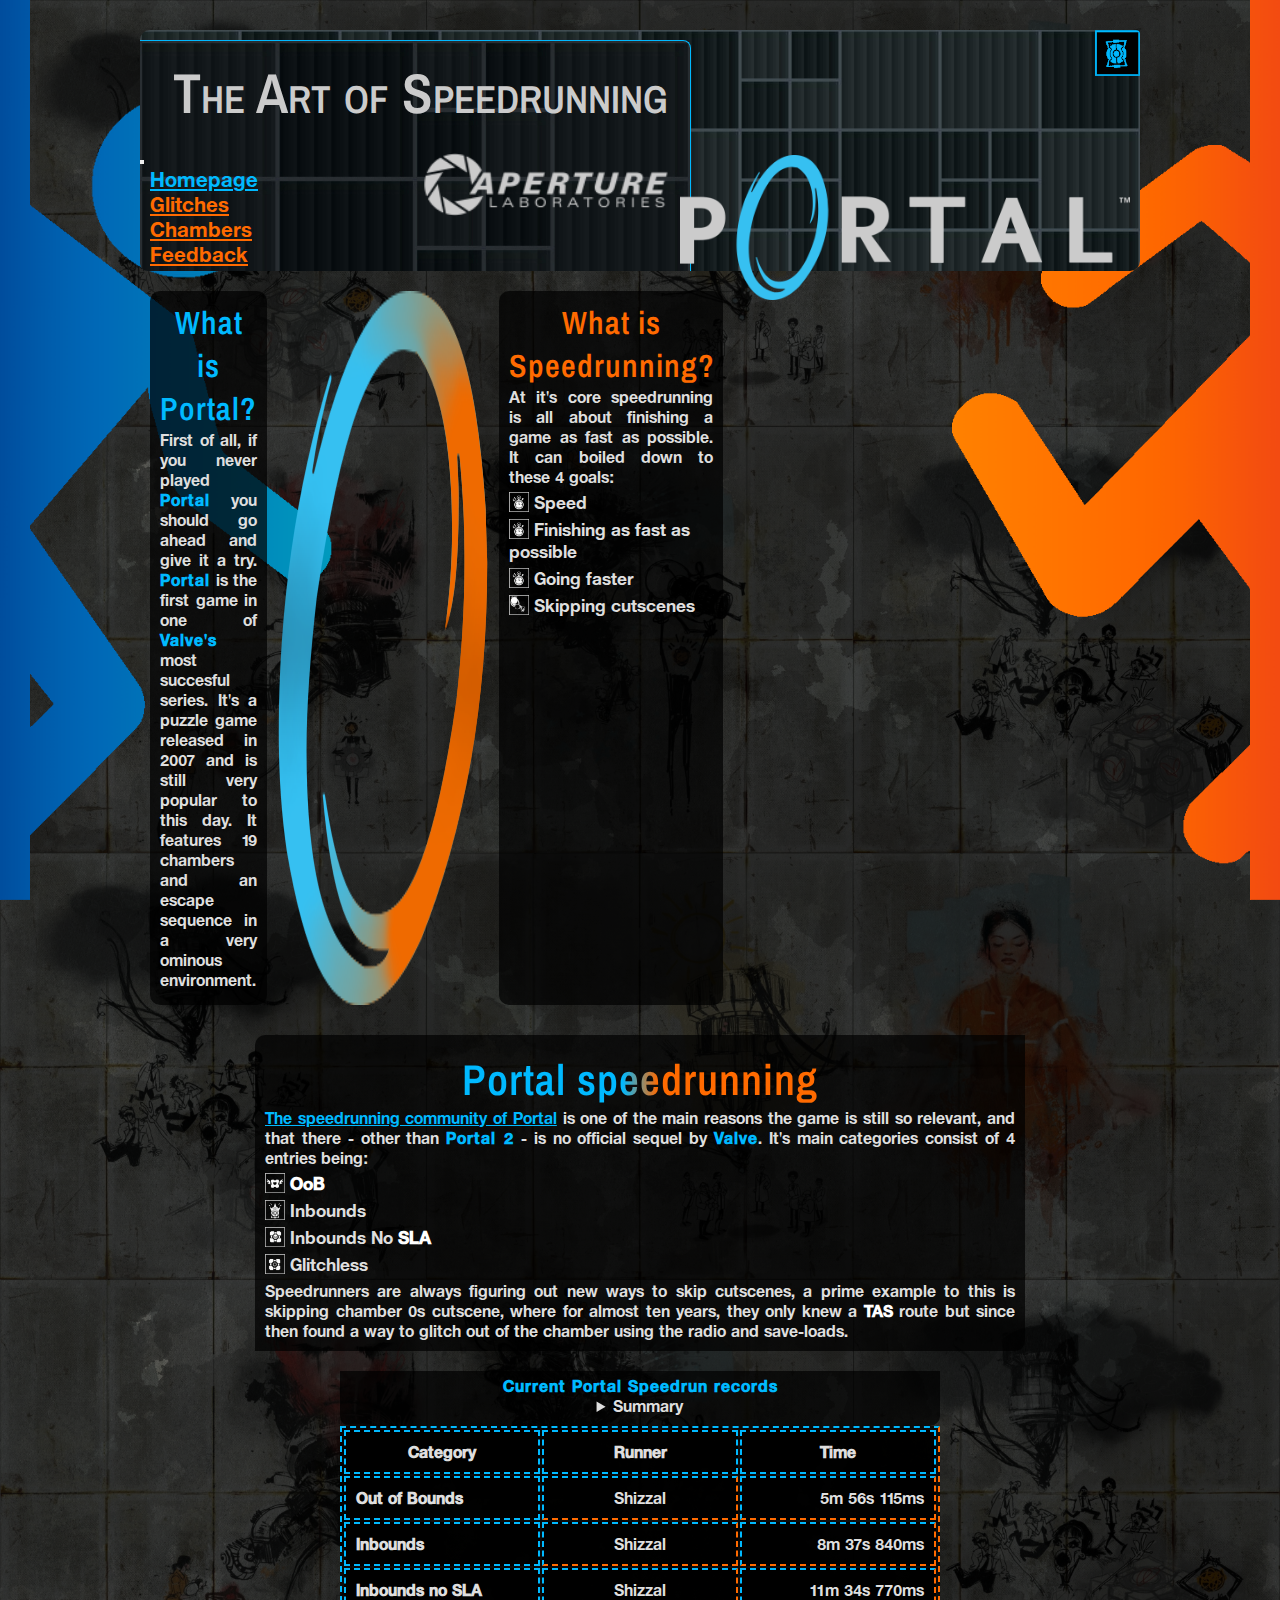
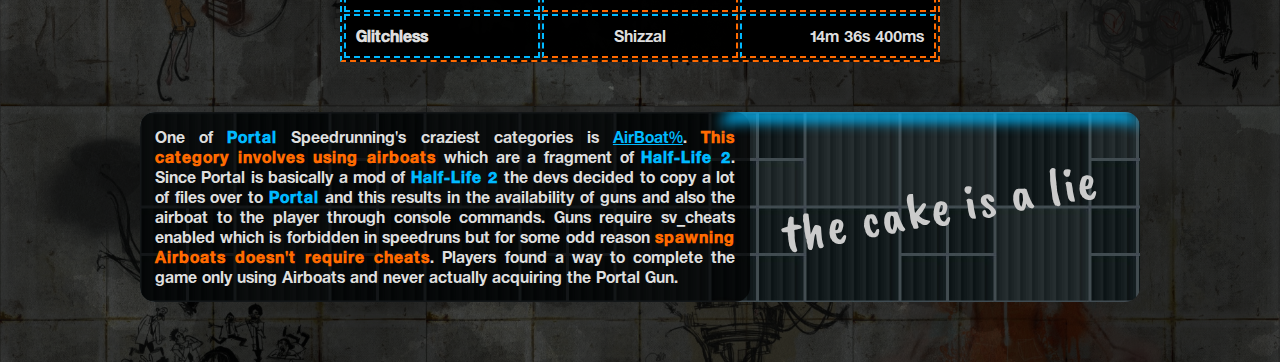
==== commit 3c87ecef: "Add files via upload" ====
--- a/index.html
+++ b/index.html
@@ -1,6 +1,5 @@
 <!DOCTYPE html>
 <html lang="en">
-<!-- Made by Mátyás Sebők aka. MeepOwned13  -->
 
 <head>
     <meta charset="UTF-8">
--- a/style/main.css
+++ b/style/main.css
@@ -305,25 +305,27 @@
         transition: filter 0.4s;
     }
 
-    .switcher:hover img {
-        filter: hue-rotate(190deg);
-        transform: rotate(720deg);
-        transition: transform 1s, filter 0.8s;
-    }
-
-    .switcher:hover::before {
-        content: "Alternate style";
-        position: absolute;
-        left: -160px;
-        top: 5px;
-        font-size: 130%;
-        border: 2px solid var(--portalorange);
-        border-radius: 5px;
-        padding: 0 5px;
-        background-color: black;
-        transition: 0.5s;
-        pointer-events: none;
-        color: rgb(222, 222, 222);
+    @media (hover){
+        .switcher:hover img {
+            filter: hue-rotate(190deg);
+            transform: rotate(720deg);
+            transition: transform 1s, filter 0.8s;
+        }
+    
+        .switcher:hover::before {
+            content: "Alternate style";
+            position: absolute;
+            left: -160px;
+            top: 5px;
+            font-size: 130%;
+            border: 2px solid var(--portalorange);
+            border-radius: 5px;
+            padding: 0 5px;
+            background-color: black;
+            transition: 0.5s;
+            pointer-events: none;
+            color: rgb(222, 222, 222);
+        }
     }
 
     /* #endregion */
@@ -351,7 +353,7 @@
     -ms-transform: translateY(-50%) rotate(-10deg);
     transform: translateY(-50%) rotate(-10deg);
     float: right;
-    font-size: 350%;
+    font-size: 330%;
     font-family: CakeText, cursive;
     font-weight: 500;
     letter-spacing: 2px;
@@ -371,26 +373,30 @@
     /* #region animation */
 
     footer:hover h2 {
-        animation: GoThrough 0.4s linear infinite;
+        animation: GoThrough 0.5s linear infinite;
         transform: rotate(0);
+        filter: blur(1px);
+        text-shadow: 0 -5px 3px rgb(180, 180, 180);
         transition: 0.3s;
     }
 
     @keyframes GoThrough {
         0%{}
 
-        35%{
-            top: 95%
+        40%{
+            /* top: 95% */
+            transform: translateY(200%);
         }
 
-        35.1% {
-            top: -30%;
+        40.0001% {
+            /* top: -30%; */
+            transform: translateY(-300%);
         }
 
         100%{}
     }
 
-    footer:hover::before {
+    footer::before {
         content: "";
         width: 42%;
         height: 102%;
@@ -402,6 +408,25 @@
         border-bottom: 12px solid var(--portalorange);
         border-radius: 20px;
         filter: blur(0.4em);
+        
+    }
+
+    footer:hover::before{
+        animation: teleport 0.5s linear infinite;
+    }
+
+    @keyframes teleport {
+        0%{}
+
+        10%{ border-bottom-width: 12px; }
+
+        30%{ border-bottom-width: 30px; border-top-width: 12px;}
+
+        50%{ border-bottom-width: 12px; border-top-width: 30px;}
+
+        70%{ border-top-width: 12px; }
+
+        100%{}
     }
 
     /* #endregion */
--- a/style/alternate.css
+++ b/style/alternate.css
@@ -54,19 +54,26 @@
     filter: hue-rotate(190deg);
 }
 
-.switcher:hover img {
-    filter: hue-rotate(0deg);
+@media (hover){
+    .switcher:hover img {
+        filter: hue-rotate(0deg);
+    }
+    
+    .switcher:hover::before {
+        content: "Default style";
+        left: -175px;
+        top: 1px;
+        font-size: 110%;
+        border: 2px solid var(--portalblue);
+    }
 }
 
-.switcher:hover::before {
-    content: "Default style";
-    left: -175px;
-    top: 1px;
-    font-size: 110%;
-    border: 2px solid var(--portalblue);
+
+footer h2 {
+    display: none;
 }
 
-footer h2 {
+footer::before {
     display: none;
 }
 
--- a/style/screen.css
+++ b/style/screen.css
@@ -44,7 +44,7 @@
 
 /* #region footer */
 
-@media screen and (max-width: 1200px) {
+@media screen and (max-width: 1000px) {
 
     footer h2 {
         -ms-transform: translateY(-50%);
@@ -63,15 +63,14 @@
 
     footer:hover h2{
         animation: none;
-
+        filter: none;
+        text-shadow: none;
         -ms-transform: translateY(-50%);
         transform: translateY(-50%);
     }
 
-    footer:hover div.teleports{
+    footer::before {
         display: none;
-        width: 0;
-        height: 0;
     }
 }
 
--- a/style/print.css
+++ b/style/print.css
@@ -8,6 +8,7 @@
     * {
         font-family: 'Times New Roman', Times, serif;
         color: black;
+        background-color: white;
     }
 
     h2, .portalsr h2 span, .boxed h2 span, footer h2 {
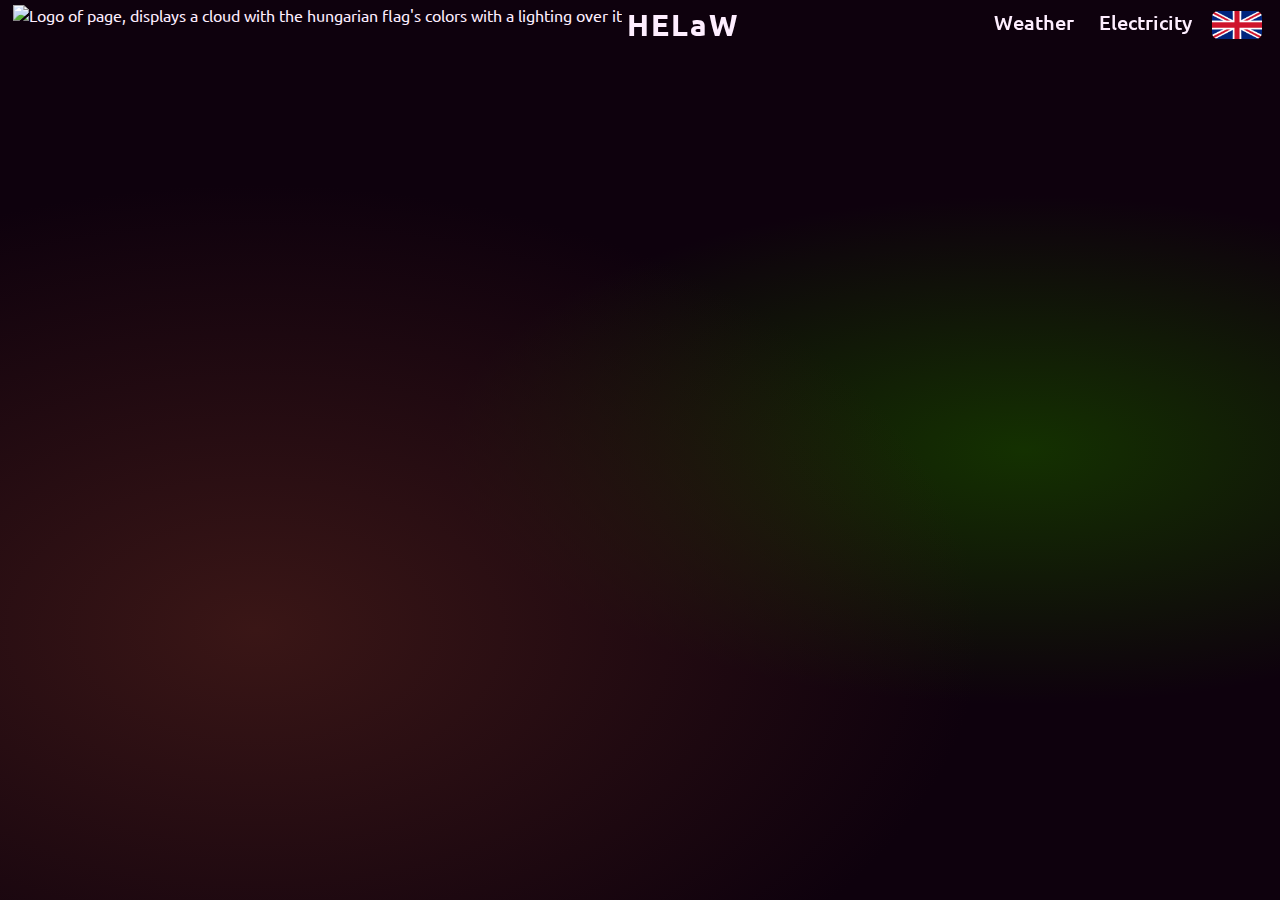
==== commit 42fbf21f: "Transition to BSc thesis project" ====
--- a/index.html
+++ b/index.html
@@ -1,162 +1,96 @@
 <!DOCTYPE html>
-<html lang="en">
+<html lang="hu">
 
 <head>
     <meta charset="UTF-8">
-    <meta http-equiv="X-UA-Compatible" content="IE=edge">
-    <meta name="viewport" content="width=device-width, initial-scale=1.0">
-    <title>The Art of Speedrunning Portal - Homepage</title>
-    <link rel="icon" href="./media/custom_logo.png" type="image/x-icon">
-
-    <!-- Bootstrap CSS -->
-    <link href="https://cdn.jsdelivr.net/npm/bootstrap@5.1.3/dist/css/bootstrap.min.css" rel="stylesheet"
-        integrity="sha384-1BmE4kWBq78iYhFldvKuhfTAU6auU8tT94WrHftjDbrCEXSU1oBoqyl2QvZ6jIW3" crossorigin="anonymous">
-
-    <link rel="stylesheet" href="./style/main.css">
-    <link rel="stylesheet" href="./style/alternate.css" id="altstyle" disabled>
-    <link rel="stylesheet" href="./style/screen.css">
-    <link rel="stylesheet" href="./style/print.css">
-    <script src="./scripts/switcher.js"></script>
+    <title>Hungarian ELectricity and Weather</title>
+    <link rel="preconnect" href="https://fonts.googleapis.com">
+    <link rel="preconnect" href="https://fonts.gstatic.com" crossorigin>
+    <link
+        href="https://fonts.googleapis.com/css2?family=Ubuntu:ital,wght@0,300;0,400;0,500;0,700;1,300;1,400;1,500;1,700&display=swap"
+        rel="stylesheet">
+    <link rel="stylesheet" href="style/style.css">
+    <link id="siteLogoLink" rel="icon" type="image/x-icon" href="">
+    <script src="https://kit.fontawesome.com/92e9c214ca.js" crossorigin="anonymous"></script>
+    <script src="https://cdn.plot.ly/plotly-2.29.1.min.js" charset="UTF-8"></script>
+    <script src="js/language.js" charset="UTF-8"></script>
 </head>
 
 <body>
-    <nav class="jumptocontent">
-        <a href="#content"><span>Jump to content</span></a>
-    </nav>
     <header>
-        <nav class="switcher" onclick="switchStyle()"><a href="#"><img src="./media/icons/accessibility_icon.png" alt="Switcher for accessable style"></a></nav>
-        <h1>The Art of Speedrunning</h1>
-        <a href="media/full_logo.png" target="blank"><img src="media/lowres_full_logo.png"
-                alt="Portal text with Portal logo"></a>
-        <nav class="navbar navbar-expand-md navbar-dark">
-            <div class="container-fluid">
-                <a class="navbar-brand d-md-none" href="index.html">
-                    <img src="media/Aperture_Laboratories_Logo.png" alt="Aperture Laboratories Logo">
-                </a>
-                <button class="navbar-toggler" type="button" data-bs-toggle="collapse"
-                    data-bs-target="#navbarSupportedContent" aria-controls="navbarSupportedContent"
-                    aria-expanded="false" aria-label="Toggle navigation">
-                    <span class="navbar-toggler-icon"></span>
-                </button>
-                <div class="collapse navbar-collapse" id="navbarSupportedContent">
-                    <ul class="navbar-nav me-auto mb-2 mb-lg-0">
-                        <li class="nav-item">
-                            <a class="nav-link active" aria-current="page" href="index.html">Homepage</a>
-                        </li>
-                        <li class="nav-item">
-                            <a class="nav-link" href="glitches.html">Glitches</a>
-                        </li>
-                        <li class="nav-item">
-                            <a class="nav-link" href="chambers.html">Chambers</a>
-                        </li>
-                        <li class="nav-item">
-                            <a class="nav-link" href="feedback.html">Feedback</a>
-                        </li>
-                    </ul>
-                </div>
-            </div>
+        <div>
+            <img id="pageLogo" src=""
+                alt="Logo of page, displays a cloud with the hungarian flag's colors with a lighting over it" />
+            <h1><abbr title="Hungarian ELectricity and Weather">HELaW</abbr></h1>
+        </div>
+        <nav>
+            <button id="omszPageButton" value="omsz">
+                <script>langHTMLText("omszPage")</script>
+            </button>
+            <button id="mavirPageButton" value="mavir">
+                <script>langHTMLText("mavirPage")</script>
+            </button>
+            <button id="language"><img src="pics/hungarian.png" alt="The flag of the selected language" /></button>
         </nav>
     </header>
-    
-    <main id="content">
-        <section class="triple">
-            <h2 class="invisible">Introduction</h2>
-            <article class="boxed">
-                <h2>What is Portal?</h2>
-                <p>First of all, if you never played <b>Portal</b> you should go ahead and give it a try.
-                    <b>Portal</b> is the first game in one of <b>Valve's</b> most succesful
-                    series. It's a puzzle game released in 2007 and is still very
-                    popular to this day. It features 19 chambers and an escape sequence in a very ominous environment.
+    <main>
+        <div id="omszPage" class="page">
+            <div class="block text">
+                <h2>
+                    <script>langHTMLText("omszTitle")</script>
+                </h2>
+            </div>
+            <div class="block text">
+                <p>
+                    <script>langHTMLText("omszDesc")</script>
                 </p>
-            </article>
-            <img src="media/custom_logo.png" alt="A blue portal">
-            <article class="boxed">
-                <h2>What is Speedrunning?</h2>
-                <p>At it's core speedrunning is all about finishing a game as fast as possible. It can boiled down to
-                    these 4 goals:</p>
-                <ul>
-                    <li>Speed</li>
-                    <li>Finishing as fast as possible</li>
-                    <li>Going faster</li>
-                    <li>Skipping cutscenes</li>
-                </ul>
-            </article>
-        </section>
-
-        <article class="portalsr">
-            <h2><span>Portal speedrunning</span></h2>
-            <p><a href="https://www.speedrun.com/portal" target="blank">The speedrunning community of Portal</a> is
-                one of the main reasons the game is still so relevant, and
-                that there - other than <b>Portal 2</b> - is no official sequel by <b>Valve</b>. It's main categories
-                consist of
-                4 entries being:</p>
-            <ul>
-                <li><abbr title="Out of Bounds">OoB</abbr></li>
-                <li>Inbounds</li>
-                <li>Inbounds No <abbr title="Save-Load Abuse">SLA</abbr></li>
-                <li>Glitchless</li>
-            </ul>
-            <p>Speedrunners are always figuring out new ways to skip cutscenes, a prime example to this is skipping
-                chamber 0s cutscene, where for almost ten years, they only knew a <abbr
-                    title="Tool Assisted Speedrun">TAS</abbr> route
-                but since then found a way to glitch out of the chamber using the radio and save-loads.</p>
-        </article>
-
-
-        <section class="runstable">
-            <h2 class="invisible">Table of current top runs</h2>
-            <table>
-                <caption>
-                    <strong>Current Portal Speedrun records</strong>
-                    <details>
-                        <summary>Summary</summary>
-                        <p>The table has 3 columns (category, runner, time), in each row there's the category, the
-                            runner who holds the current record and his time.</p>
-                    </details>
-                </caption>
-                <tr>
-                    <th scope="col">Category</th>
-                    <th scope="col">Runner</th>
-                    <th scope="col">Time</th>
-                </tr>
-                <tr>
-                    <th scope="row">Out of Bounds</th>
-                    <td>Shizzal</td>
-                    <td><time datetime="00:05:56.115">5m 56s 115ms</time></td>
-                </tr>
-                <tr>
-                    <th scope="row">Inbounds</th>
-                    <td>Shizzal</td>
-                    <td><time datetime="00:08:37.840">8m 37s 840ms</time></td>
-                </tr>
-                <tr>
-                    <th scope="row">Inbounds no SLA</th>
-                    <td>Shizzal</td>
-                    <td><time datetime="00:11:34.770">11m 34s 770ms</time></td>
-                </tr>
-                <tr>
-                    <th scope="row">Glitchless</th>
-                    <td>Shizzal</td>
-                    <td><time datetime="00:14:36.400">14m 36s 400ms</time></td>
-                </tr>
-            </table>
-        </section>
+            </div>
+            <div id="omszContainer" class="block container"> </div>
+            <div class="block text">
+                <p>
+                    <script>langHTMLText("omszMessage")</script>
+                    <a id="omszUrlA"><abbr title="Országos Meteorológiai Szolgálat">OMSZ</abbr></a>
+                </p>
+            </div>
+        </div>
+        <div id="mavirPage" class="page" style="display: none;">
+            <div class="block text">
+                <h2>
+                    <script>langHTMLText("mavirTitle")</script>
+                </h2>
+            </div>
+            <div class="block text">
+                <p>
+                    <script>langHTMLText("mavirDesc")</script>
+                </p>
+            </div>
+            <div id="mavirContainer" class="block container"> </div>
+            <div id="mavirMsgDiv" class="block text">
+                <p>
+                    <script>langHTMLText("mavirMessage")</script>
+                    <a id="mavirUrlA"><abbr title="Magyar Villamosenergia-ipari Rendszerirányító">MAVIR</abbr></a>
+                </p>
+            </div>
+            <div class="block text">
+                <h2>
+                    <script>langHTMLText("aiTitle")</script>
+                </h2>
+            </div>
+            <div class="block text">
+                <p>
+                    <script>langHTMLText("aiDesc")</script>
+                </p>
+            </div>
+            <div id="aiContainer" class="block container"> </div>
+        </div>
     </main>
-
-    <footer>
-        <h2>the cake is a lie</h2>
-        <p>One of <b>Portal</b> Speedrunning's craziest categories is <a href="https://www.youtube.com/watch?v=H4q3iiAjKcI" target="blank">AirBoat%</a>.
-            <strong>This category involves using airboats</strong> which
-            are a fragment of <b>Half-Life 2</b>. Since Portal is basically a mod of <b>Half-Life 2</b> the devs decided to copy a lot of
-            files over to <b>Portal</b> and this results in the availability of guns and also the airboat to the player
-            through console commands. Guns require sv_cheats enabled which is forbidden in speedruns but for some odd
-            reason <strong>spawning Airboats doesn't require cheats</strong>. Players found a way to complete the game
-            only using Airboats and
-            never actually acquiring the Portal Gun.</p>
-    </footer>
-    <script src="https://cdn.jsdelivr.net/npm/bootstrap@5.0.0-beta3/dist/js/bootstrap.bundle.min.js"
-        integrity="sha384-JEW9xMcG8R+pH31jmWH6WWP0WintQrMb4s7ZOdauHnUtxwoG2vI5DkLtS3qm9Ekf"
-        crossorigin="anonymous"></script>
 </body>
 
-</html>+<script src="js/utility.js" charset="UTF-8"></script>
+<script src="js/controllers.js" charset="UTF-8"></script>
+<script src="js/weather.js" charset="UTF-8"></script>
+<script src="js/elload.js" charset="UTF-8"></script>
+<script src="js/ai.js" charset="UTF-8"></script>
+<script src="js/updater.js" charset="UTF-8"></script>
+
+</html>
--- a/style/style.css
+++ b/style/style.css
@@ -0,0 +1,399 @@
+:root {
+    --background: #0e010d;
+    --onbackground: #feeeff;
+    --onprimary: #feeeff;
+    --secondary: #2ecb39;
+    --onsecondary: #0e010d;
+    --disabled: #6f676f;
+}
+
+* {
+    margin: 0;
+    padding: 0;
+    color: var(--onbackground);
+    font-family: "Ubuntu", sans-serif;
+}
+
+.plot-container * {
+    font-family: "Ubuntu", sans-serif !important;
+}
+
+body {
+    background-image:
+        radial-gradient(farthest-corner at 20% 70%, #3a1616 0%, transparent 50%),
+        radial-gradient(farthest-corner at 80% 50%, #143101 0%, transparent 40%);
+    background-color: var(--background);
+    background-repeat: no-repeat, no-repeat;
+    background-attachment: fixed, fixed;
+    font-size: medium;
+}
+
+html {
+    overflow: overlay;
+    scrollbar-gutter: auto;
+    overflow-y: scroll;
+    scrollbar-width: thin;
+    scrollbar-color: var(--onprimary) transparent;
+}
+
+main {
+    max-width: 1100px;
+    margin: auto;
+    margin-top: 50px;
+    padding: 0 20px;
+}
+
+p {
+    text-align: justify;
+    margin-bottom: 5px;
+    font-size: 20px;
+    font-weight: 500;
+}
+
+header {
+    position: fixed;
+    z-index: 4000;
+    height: 40px;
+    padding: 5px 1% 0;
+    top: 0;
+    width: 98%;
+    background-color: var(--background);
+}
+
+header img {
+    height: 40px;
+    margin-right: 5px;
+}
+
+header div {
+    float: left;
+    display: flex;
+    align-items: center;
+}
+
+header nav {
+    float: right;
+    display: flex;
+    align-items: center;
+    height: 40px;
+}
+
+h1 {
+    font-size: 30px;
+    font-weight: 700;
+    letter-spacing: 2px;
+    text-align: center;
+}
+
+abbr[title] {
+    border-bottom: none !important;
+    cursor: inherit !important;
+    text-decoration: none !important;
+}
+
+h2 {
+    font-size: 35px;
+    font-weight: 800px;
+    letter-spacing: 3px;
+    text-align: center;
+}
+
+nav button {
+    font-weight: 500;
+    font-size: 20px;
+    margin-top: -6px;
+    margin-left: 5px;
+    position: relative;
+}
+
+nav button {
+    background: none;
+    color: var(--onprimary);
+    box-shadow: none;
+}
+
+nav button.onpage {
+    color: var(--secondary);
+}
+
+nav button.onpage::before {
+    transform: translateX(-50%);
+    border-radius: 100%;
+    position: absolute;
+    background: var(--secondary);
+    bottom: -5px;
+    height: 8px;
+    width: 8px;
+    content: '';
+    left: 50%;
+}
+
+button#language {
+    background: none;
+    border: none;
+    padding: 0;
+    margin-top: 6px;
+    margin-right: 0;
+    height: 40px;
+}
+
+button#language img {
+    height: 28px;
+    border-radius: 6px;
+}
+
+div.block {
+    position: relative;
+    margin: auto;
+    margin-top: 10px;
+    margin-bottom: 10px;
+    padding: 10px;
+}
+
+div.text {
+    max-width: 900px;
+    width: fit-content;
+}
+
+div.container {
+    background-color: rgba(150, 150, 150, 0.15);
+    color: var(--onprimary);
+    border-radius: 20px;
+    backdrop-filter: hue-rotate(120deg);
+}
+
+.main-svg {
+    border-radius: 25px;
+}
+
+.omszStationMapDiv {
+    position: relative;
+    min-height: 672px;
+    /* KEEP CONSISTENT WITH omszMapHeight!!! */
+}
+
+.mavirPlotDiv,
+.aiPlotDiv {
+    min-height: 600px;
+}
+
+div.loading {
+    left: 0;
+    top: 0;
+    width: 100%;
+    height: 100%;
+    position: absolute;
+    background: rgba(100, 100, 100, 0.4);
+    backdrop-filter: blur(10px);
+    border-radius: 20px;
+    transition: 0.5s;
+}
+
+div.loading>div.spinner {
+    width: 75px;
+    height: 75px;
+    position: absolute;
+    left: 50%;
+    top: 50%;
+    transform: translate(-43.5px, -43.5px);
+    /* half width + border */
+    border: rgba(50, 50, 50, 0.8) solid 6px;
+    border-top: rgba(255, 255, 255, 1) solid 6px;
+    border-radius: 75px;
+    animation: spin 1s infinite linear;
+}
+
+@keyframes spin {
+    100% {
+        transform: translate(-43.5px, -43.5px) rotate(360deg);
+    }
+}
+
+.hider {
+    position: absolute;
+    width: 100%;
+    left: 0;
+    top: 0;
+    height: 100%;
+    border: 3px solid #e8e4c9;
+    border-radius: 20px;
+    box-sizing: border-box;
+    pointer-events: none;
+}
+
+.js-plotly-plot .plotly .modebar {
+    transform: translateX(-10px)
+}
+
+/* to accomodate modebar with border-radius set in .main-svg */
+
+img.omszLogo {
+    position: absolute;
+    left: 10px;
+    top: 10px;
+    z-index: 2000;
+    width: 20%;
+    max-width: 150px;
+    min-width: 80px;
+    pointer-events: none;
+}
+
+img.mavirLogo {
+    position: absolute;
+    right: 10px;
+    top: 10px;
+    z-index: 2000;
+    width: 10%;
+    max-width: 72px;
+    min-width: 36px;
+    pointer-events: none;
+}
+
+div.inputs {
+    margin: auto;
+    margin-top: 10px;
+    display: flex;
+    align-items: center;
+    justify-content: center;
+    flex-wrap: wrap;
+    row-gap: 10px;
+}
+
+input,
+button,
+select,
+label {
+    font-size: 24px;
+    font-weight: 400;
+    padding: 5px;
+    margin-right: 10px;
+    border: none;
+    border-radius: 16px;
+    background-color: var(--secondary);
+    outline: none;
+    color: var(--onsecondary);
+    cursor: pointer;
+    transition: 0.2s;
+}
+
+input,
+button,
+select {
+    box-shadow: 2px 2px rgba(255, 255, 255, 0.2) inset, 0 0 2px 2px rgba(0, 0, 0, 0.6) inset;
+}
+
+input:hover,
+button:hover,
+select:hover,
+label:hover,
+input:hover+label {
+    filter: hue-rotate(90deg);
+    transition: 0.2s;
+}
+
+button#language:hover {
+    filter: none;
+}
+
+option {
+    color: var(--onsecondary);
+}
+
+i {
+    margin: 2px;
+    color: var(--onsecondary);
+}
+
+input:disabled,
+button:disabled,
+select:disabled {
+    border: none;
+    border-radius: 16px;
+    background-color: var(--disabled);
+    color: #696169;
+}
+
+button:disabled>i {
+    color: #696169;
+}
+
+input[type="datetime-local"]:focus {
+    border: none;
+    outline: none;
+}
+
+input[type="checkbox"] {
+    -webkit-appearance: none;
+    appearance: none;
+    padding: 12px;
+    background: var(--disabled) !important;
+    outline: none;
+    border: none;
+    display: inline-block;
+    margin-bottom: -3px;
+    margin-right: 0;
+}
+
+input[type="checkbox"]:checked {
+    background-color: var(--secondary) !important;
+}
+
+input[type="checkbox"]+label {
+    background: none;
+    border: none;
+    color: var(--disabled);
+    transition: 0.2ms;
+}
+
+input[type="checkbox"]:checked+label {
+    color: var(--secondary);
+    transition: 0.2ms;
+    font-weight: 700;
+}
+
+@media screen and (max-width: 650px) {
+    main {
+        padding: 0;
+    }
+
+    div.block,
+    div.loading {
+        border-radius: 0;
+    }
+}
+
+@media screen and (max-width: 530px) {
+    h2 {
+        font-size: 30px;
+    }
+
+    p {
+        font-size: 18px;
+    }
+
+    header div h1 {
+        display: none;
+    }
+
+    nav button {
+        margin-left: 0;
+        font-size: 16px;
+    }
+
+    button#language {
+        padding: 6px 0;
+        height: 30px;
+        margin-top: -6px;
+    }
+
+    input,
+    button,
+    select,
+    label {
+        font-size: 26px;
+        font-weight: 400;
+        padding: 6px;
+        margin-right: 15px;
+        border-radius: 18px;
+    }
+}
